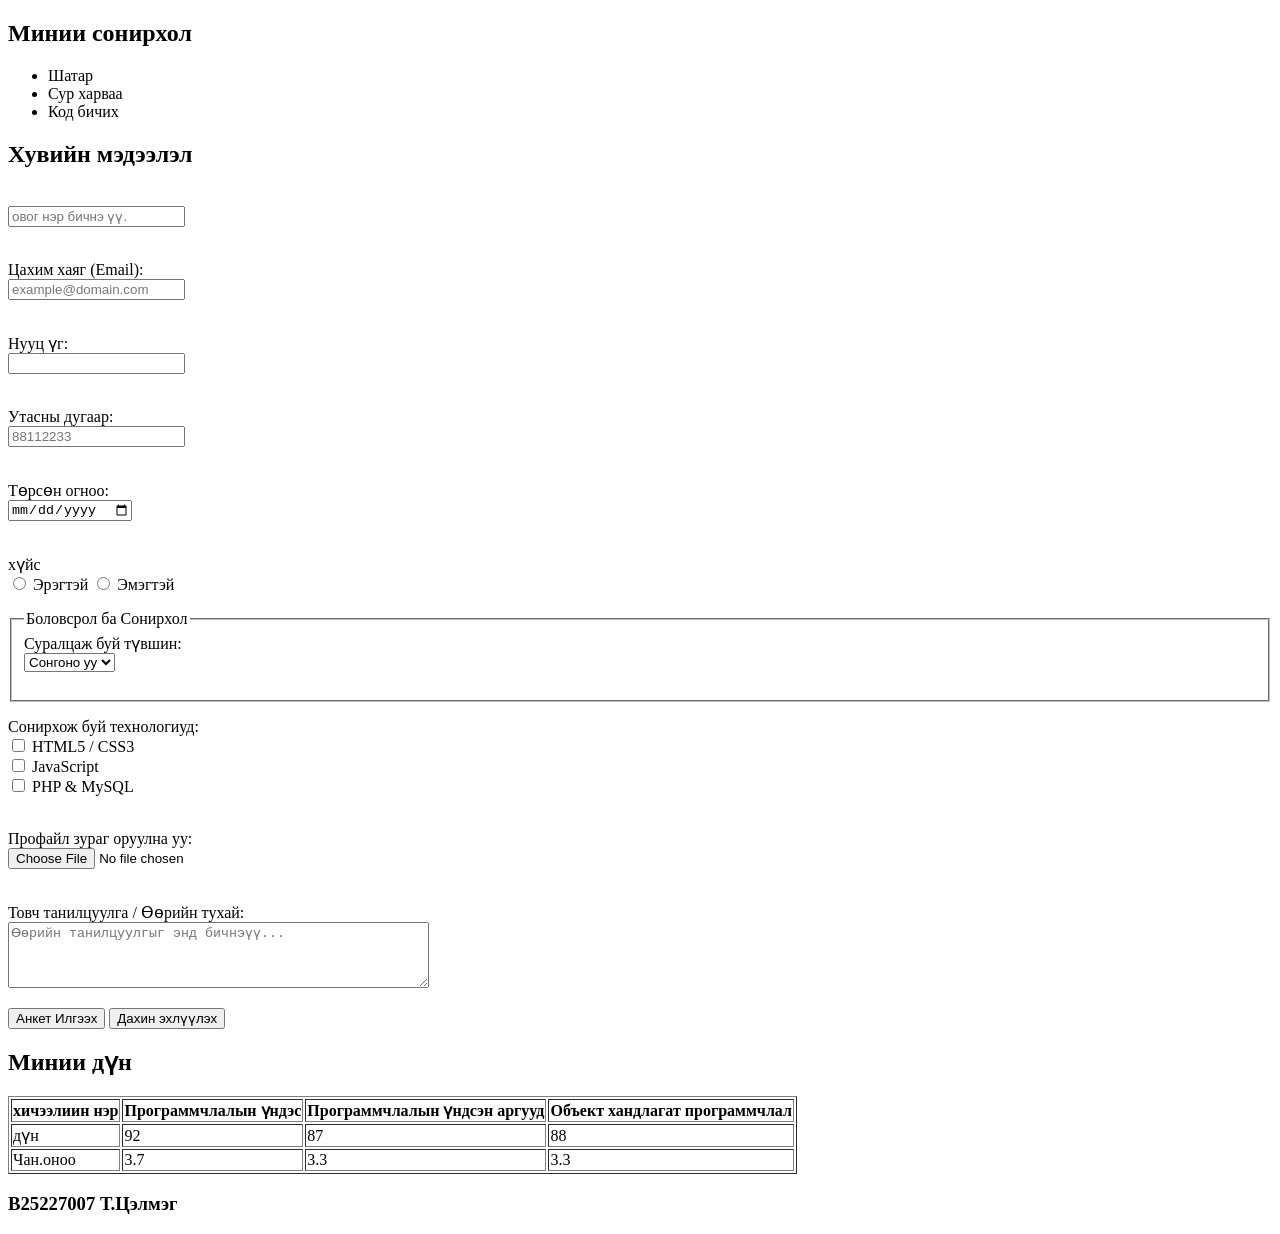
==== lab-2/index.html @ 647a1e83 "add lab_02" ====
<!DOCTYPE html>
<html lang="en">
<head>
    <meta charset="UTF-8">
    <meta name="viewport" content="width=, initial-scale=1.0">
    <title>lab-2: hereglegchiin anket</title>
</head>
<body>
    <header>
        <h2>Минии сонирхол</h2>
        <nav>
            <ul>
                <li>Шатар</li>
                <li>Сур харваа</li>
                <li>Код бичих</li>
            </ul>
        </nav>
    </header>
    <main>
        <section>
            <h2> Хувийн мэдээлэл </h2>
            <article>
                <form action="">
                    <p>
                        <label for="name"></label><br>
                        <input type="text" name="name" id="name" placeholder="овог нэр бичнэ үү."minlength="2" required><br><br>
                    </p>
                    <p>
                        <label for="email">Цахим хаяг (Email):</label><br>
                        <input type="email" name="email" id="email"  placeholder="example@domain.com" required><br><br>
                    </p>
                    <p>
                        <label for="password">Нууц үг:</label><br>
                        <input type="password" name="password" id="password" required minlength="6"><br><br>
                    </p>
                    <p>
                        <label for="phone">Утасны дугаар:</label><br>
                        <input type="phone" name="phone" id="phone"  pattern="[0-9]{8}" placeholder="88112233" required><br><br>
                    </p>
                    <p>
                        <label for="date">Төрсөн огноо:</label><br>
                        <input type="date" name="date" id="date" required><br><br>
                    </p>
                    <p>
                        <label for="">хүйс</label><br>
                        <input type="radio" name="gender" id="male" value="male">
                        <label for="male">Эрэгтэй</label>
                        <input type="radio" name="gender" id="female" value="female">
                        <label for="female">Эмэгтэй</label><br>
                    </p>
                    <fieldset>
                        <legend>Боловсрол ба Сонирхол</legend>
                        <label for="degree">Суралцаж буй түвшин:</label><br>
                        <select name="degree" id="degree" required>
                            <option value="">Сонгоно уу</option>
                            <option value="bachelor">Бакалавр</option>
                            <option value="master">Магистр</option>
                            <option value="doctor">Докторант</option>
                        </select><br><br>
                    </fieldset>
                    <p>
                        <label>Сонирхож буй технологиуд:</label><br>
                        <input type="checkbox" id="html" name="skills" value="HTML">
                        <label for="html">HTML5 / CSS3</label><br>
                        <input type="checkbox" id="js" name="skills" value="JavaScript">
                        <label for="js">JavaScript</label><br>
                        <input type="checkbox" id="php" name="skills" value="PHP">
                        <label for="php">PHP & MySQL</label><br><br>
                    </p>
                    <p>
                        <label for="avatar">Профайл зураг оруулна уу:</label><br>
                        <input type="file" id="avatar" name="avatar" accept="image/*"><br><br>
                    </p>
                    <p>
                        <label for="bio">Товч танилцуулга / Өөрийн тухай:</label><br>
                        <textarea id="bio" name="bio" rows="4" cols="50" placeholder="Өөрийн танилцуулгыг энд бичнэүү..."></textarea><br>
                    </p>
                    <p>
                        <button type="submit">Анкет Илгээх</button>
                        <button type="reset">Дахин эхлүүлэх</button>
                    </p>
                </form>
            </article>
        </section>
        <section>
            <h2>Минии дүн</h2>
            <table border="1">
                <thead>
                    <tr>
                        <th>хичээлиин нэр</th>
                        <th>Программчлалын үндэс</th>
                        <th>Программчлалын үндсэн аргууд</th>
                        <th>Объект хандлагат программчлал</th>
                    </tr>
                </thead>
                <tbody>
                    <tr>
                        <td>дүн</td>
                        <td>92</td>
                        <td>87</td>
                        <td>88</td>
                    </tr>
                    <tr>
                        <td>Чан.оноо</td>
                        <td>3.7</td>
                        <td>3.3</td>
                        <td>3.3</td>
                    </tr>
                </tbody>
            </table>
        </section>
    </main>
    <footer>
        <h3>B25227007 Т.Цэлмэг</h3>
    </footer>
</body>
</html>
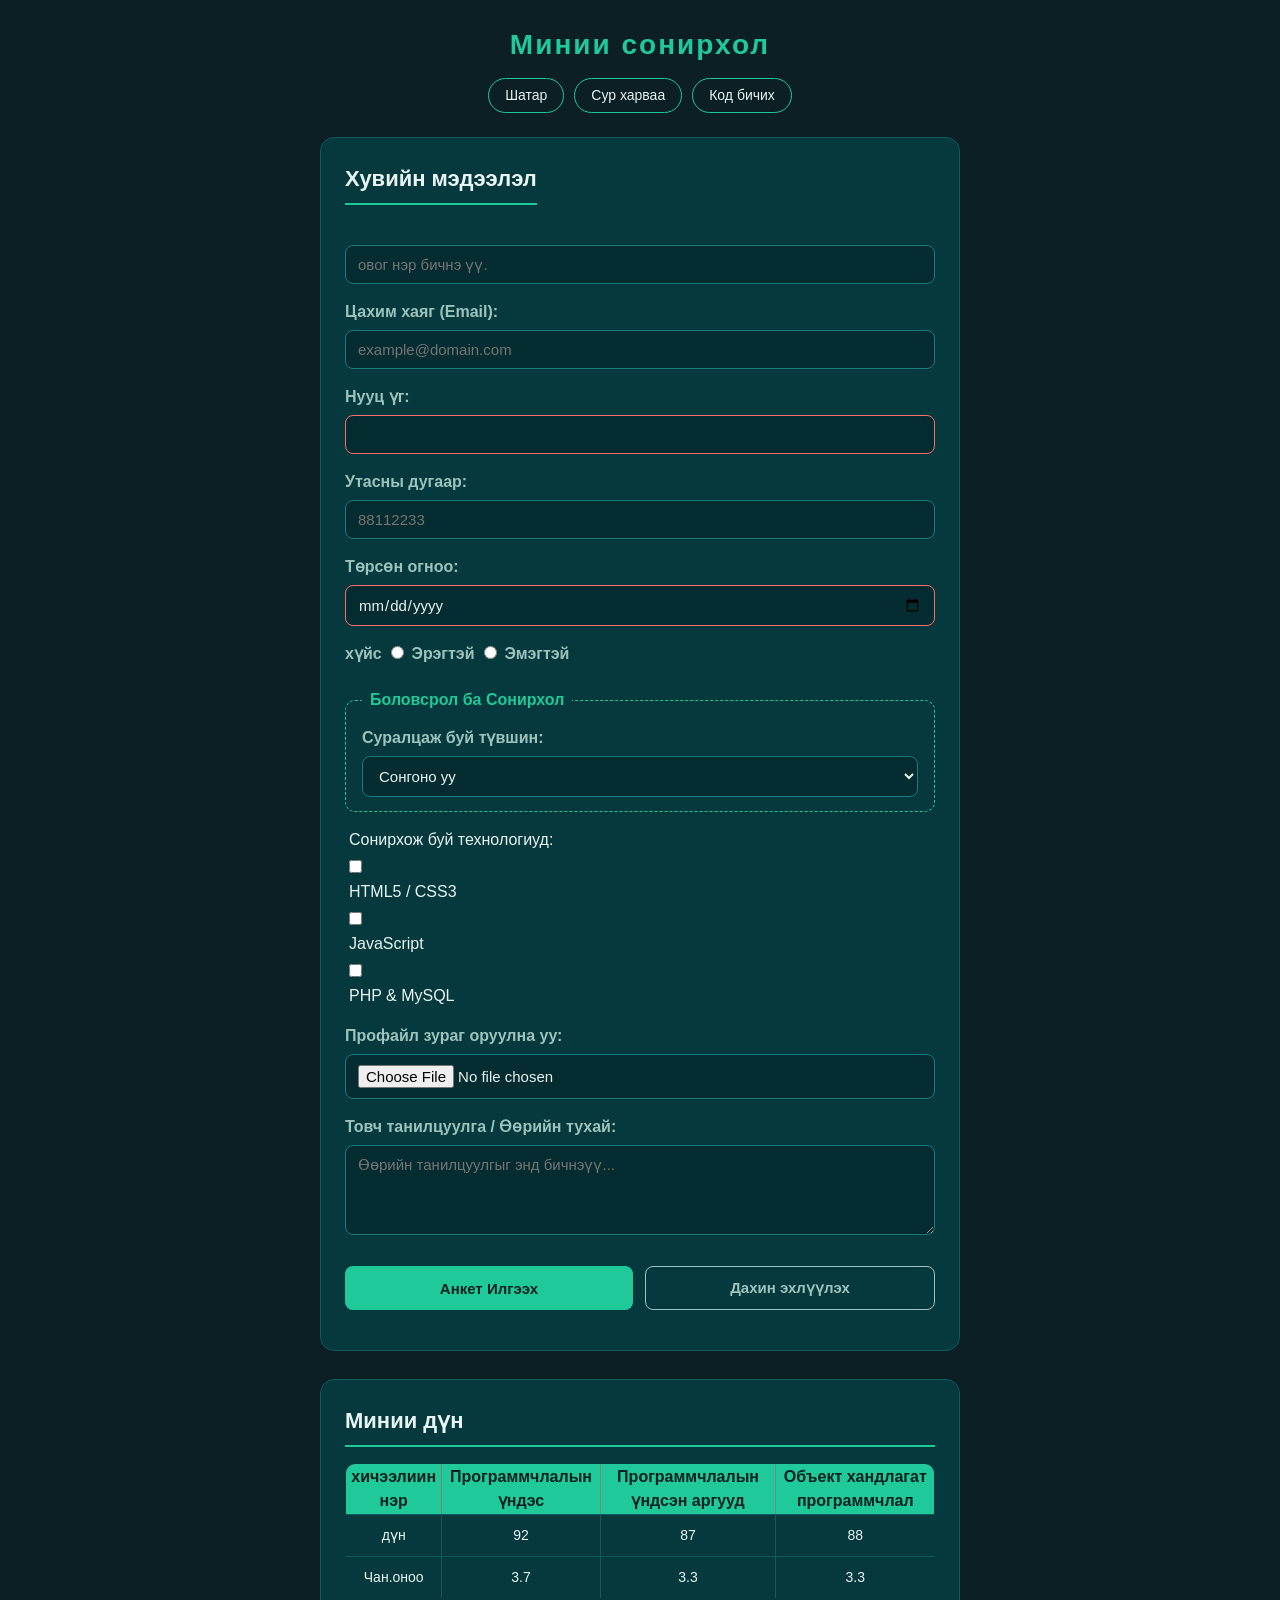
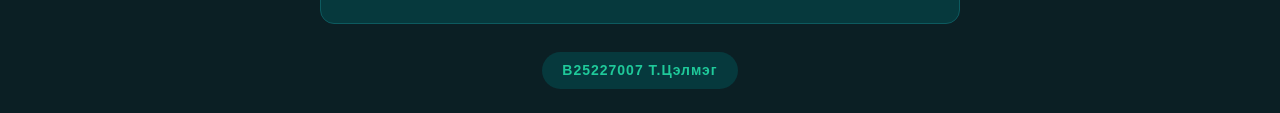
==== commit 5a2bab23: "lab-2: CSS загвар нэмэв" ====
--- a/lab-2/index.html
+++ b/lab-2/index.html
@@ -4,11 +4,12 @@
     <meta charset="UTF-8">
     <meta name="viewport" content="width=, initial-scale=1.0">
     <title>lab-2: hereglegchiin anket</title>
+    <link rel="stylesheet" href="css/style.css">
 </head>
 <body>
     <header>
-        <h2>Минии сонирхол</h2>
-        <nav>
+        <h2 class="minii">Минии сонирхол</h2>
+        <nav class="sonirhol">
             <ul>
                 <li>Шатар</li>
                 <li>Сур харваа</li>
@@ -18,37 +19,37 @@
     </header>
     <main>
         <section>
-            <h2> Хувийн мэдээлэл </h2>
+            <h2 class="medeelel"> Хувийн мэдээлэл </h2>
             <article>
                 <form action="">
-                    <p>
+                    <p class="text">
                         <label for="name"></label><br>
                         <input type="text" name="name" id="name" placeholder="овог нэр бичнэ үү."minlength="2" required><br><br>
                     </p>
-                    <p>
+                    <p class="email">
                         <label for="email">Цахим хаяг (Email):</label><br>
                         <input type="email" name="email" id="email"  placeholder="example@domain.com" required><br><br>
                     </p>
-                    <p>
+                    <p class="password">
                         <label for="password">Нууц үг:</label><br>
                         <input type="password" name="password" id="password" required minlength="6"><br><br>
                     </p>
-                    <p>
+                    <p class="phone">
                         <label for="phone">Утасны дугаар:</label><br>
                         <input type="phone" name="phone" id="phone"  pattern="[0-9]{8}" placeholder="88112233" required><br><br>
                     </p>
-                    <p>
+                    <p class="date">
                         <label for="date">Төрсөн огноо:</label><br>
                         <input type="date" name="date" id="date" required><br><br>
                     </p>
-                    <p>
+                    <p class="gender">
                         <label for="">хүйс</label><br>
                         <input type="radio" name="gender" id="male" value="male">
                         <label for="male">Эрэгтэй</label>
                         <input type="radio" name="gender" id="female" value="female">
                         <label for="female">Эмэгтэй</label><br>
                     </p>
-                    <fieldset>
+                    <fieldset class="degree">
                         <legend>Боловсрол ба Сонирхол</legend>
                         <label for="degree">Суралцаж буй түвшин:</label><br>
                         <select name="degree" id="degree" required>
@@ -58,7 +59,7 @@
                             <option value="doctor">Докторант</option>
                         </select><br><br>
                     </fieldset>
-                    <p>
+                    <p class="technology">
                         <label>Сонирхож буй технологиуд:</label><br>
                         <input type="checkbox" id="html" name="skills" value="HTML">
                         <label for="html">HTML5 / CSS3</label><br>
@@ -67,15 +68,15 @@
                         <input type="checkbox" id="php" name="skills" value="PHP">
                         <label for="php">PHP & MySQL</label><br><br>
                     </p>
-                    <p>
+                    <p class="file">
                         <label for="avatar">Профайл зураг оруулна уу:</label><br>
                         <input type="file" id="avatar" name="avatar" accept="image/*"><br><br>
                     </p>
-                    <p>
+                    <p class="bio">
                         <label for="bio">Товч танилцуулга / Өөрийн тухай:</label><br>
                         <textarea id="bio" name="bio" rows="4" cols="50" placeholder="Өөрийн танилцуулгыг энд бичнэүү..."></textarea><br>
                     </p>
-                    <p>
+                    <p class="button">
                         <button type="submit">Анкет Илгээх</button>
                         <button type="reset">Дахин эхлүүлэх</button>
                     </p>
@@ -83,7 +84,7 @@
             </article>
         </section>
         <section>
-            <h2>Минии дүн</h2>
+            <h2 class="gpa">Минии дүн</h2>
             <table border="1">
                 <thead>
                     <tr>
@@ -111,7 +112,7 @@
         </section>
     </main>
     <footer>
-        <h3>B25227007 Т.Цэлмэг</h3>
+        <h3 class="code">B25227007 Т.Цэлмэг</h3>
     </footer>
 </body>
 </html>
--- a/lab-2/css/style.css
+++ b/lab-2/css/style.css
@@ -0,0 +1,246 @@
+
+
+:root {
+    --bg: #0b1f24;
+    --card: #06393d;
+    --accent: #1fc99a;
+    --text: #e8f4f2;
+    --muted: #9cc3bd;
+    --danger: #ff6b6b;
+}
+
+* {
+    box-sizing: border-box;
+}
+
+body {
+    margin: 0;
+    padding: 24px 16px;
+    font-family: "Noto Sans", Arial, sans-serif;
+    background: var(--bg);
+    color: var(--text);
+    line-height: 1.5;
+}
+
+main {
+    max-width: 640px;
+    margin: 0 auto;
+}
+
+
+header {
+    max-width: 640px;
+    margin: 0 auto 24px;
+    text-align: center;
+}
+
+.minii {
+    margin: 0 0 12px;
+    font-size: 28px;
+    color: var(--accent);
+    letter-spacing: 2px;
+}
+
+.sonirhol ul {
+    list-style: none;
+    margin: 0;
+    padding: 0;
+    display: flex;
+    justify-content: center;
+    gap: 10px;
+}
+
+.sonirhol li {
+    padding: 6px 16px;
+    border: 1px solid var(--accent);
+    border-radius: 20px;
+    font-size: 14px;
+}
+
+.medeelel,
+.gpa {
+    margin: 0 0 16px;
+    padding-bottom: 8px;
+    border-bottom: 2px solid var(--accent);
+    font-size: 22px;
+}
+
+section {
+    margin-bottom: 28px;
+    padding: 24px;
+    background: var(--card);
+    border: 1px solid #0d5a5f;
+    border-radius: 14px;
+}
+
+form p {
+    margin: 0 0 16px;
+}
+
+form label {
+    display: inline-block;
+    margin-bottom: 6px;
+    font-weight: 600;
+    color: var(--muted);
+}
+
+form br {
+    display: none;
+}
+
+
+.text input,
+.email input,
+.password input,
+.phone input,
+.date input,
+.file input,
+#degree,
+.bio textarea {
+    width: 100%;
+    padding: 10px 12px;
+    border: 1.5px solid #1a7a7f;
+    border-radius: 8px;
+    background: #052c30;
+    color: var(--text);
+    font-family: inherit;
+    font-size: 15px;
+    transition: border-color 0.2s, box-shadow 0.2s;
+}
+
+textarea:focus {
+    outline: none;
+    border-color: var(--accent);
+    box-shadow: 0 0 0 3px rgba(31, 201, 154, 0.25);
+}
+
+input:invalid:not(:placeholder-shown) {
+    border-color: var(--danger);
+}
+
+.bio textarea {
+    resize: vertical;
+}
+
+.technology label {
+    margin: 0 14px 0 4px;
+    font-weight: 400;
+    color: var(--text);
+}
+
+.technology label {
+    display: block;
+    margin-bottom: 4px;
+}
+
+.technology input {
+    margin-right: 6px;
+    accent-color: var(--accent);
+}
+
+.gender input {
+    accent-color: var(--accent);
+}
+
+.degree {
+    margin: 0 0 16px;
+    padding: 14px 16px;
+    border: 1.5px dashed var(--accent);
+    border-radius: 10px;
+}
+
+.degree legend {
+    padding: 0 8px;
+    color: var(--accent);
+    font-weight: 700;
+}
+
+.button {
+    display: flex;
+    gap: 12px;
+    margin-top: 24px;
+}
+
+.button button {
+    flex: 1;
+    padding: 12px 16px;
+    border: none;
+    border-radius: 8px;
+    font-family: inherit;
+    font-size: 15px;
+    font-weight: 700;
+    cursor: pointer;
+    transition: transform 0.15s, background 0.2s;
+}
+
+.button button[type="submit"] {
+    background: var(--accent);
+    color: #04201f;
+}
+
+.button button[type="submit"]:hover {
+    background: #3be3b4;
+    transform: translateY(-2px);
+}
+
+.button button[type="reset"] {
+    background: transparent;
+    border: 1.5px solid var(--muted);
+    color: var(--muted);
+}
+
+
+
+.medeelel {
+    position: relative;
+    display: inline-block;
+}
+
+.password:hover::after {
+    content: "Хамгийн багадаа 6 тэмдэгт";
+    position: absolute;
+    top: 0;
+    right: 0;
+    padding: 4px 10px;
+    border-radius: 6px;
+    background: #000;
+    color: #fff;
+    font-size: 12px;
+}
+
+table {
+    width: 100%;
+    border-collapse: collapse;
+    border-radius: 10px;
+    overflow: hidden;
+}
+
+
+td {
+    padding: 10px 12px;
+    border: 1px solid #0d5a5f;
+    text-align: center;
+    font-size: 14px;
+}
+
+th {
+    background: var(--accent);
+    color: #04201f;
+}
+
+
+
+footer {
+    text-align: center;
+}
+
+.code {
+    display: inline-block;
+    margin: 0;
+    padding: 8px 20px;
+    border-radius: 20px;
+    background: var(--card);
+    color: var(--accent);
+    font-size: 14px;
+    letter-spacing: 1px;
+}
